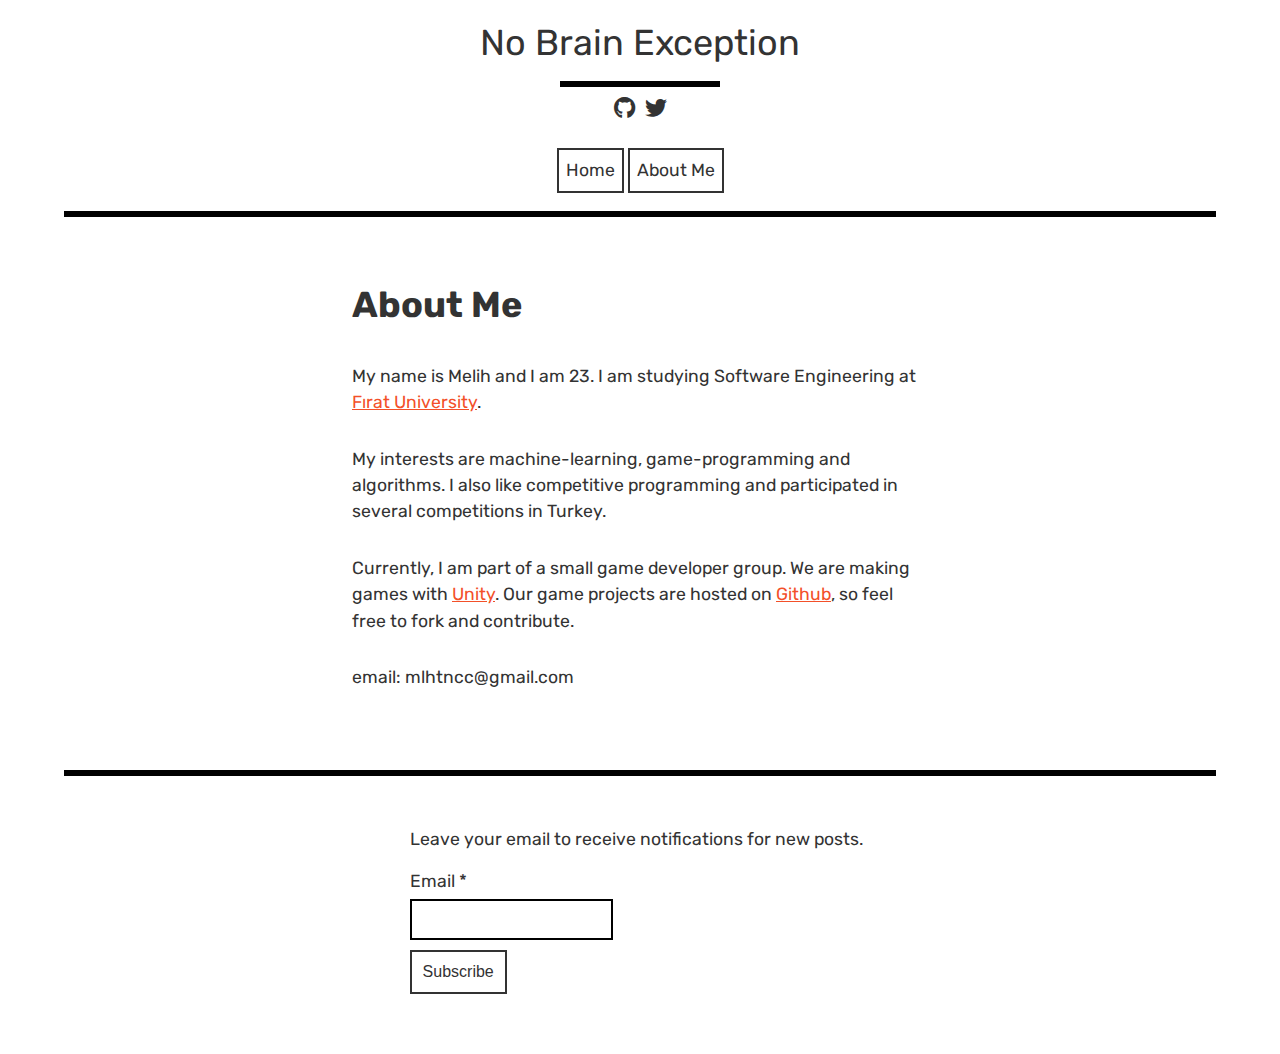
==== about-me.html @ 4560f15a "Uploaded files" ====
<!DOCTYPE html>
<html lang="en-US">
  <head>
    <!-- Global site tag (gtag.js) - Google Analytics -->
    <script async src="https://www.googletagmanager.com/gtag/js?id=UA-121904692-1"></script>
    <script>
      window.dataLayer = window.dataLayer || [];
      function gtag(){dataLayer.push(arguments);}
      gtag('js', new Date());
      gtag('config', 'UA-121904692-1');
    </script>
    
    <meta charset="utf-8">
    <meta name="viewport" content="width=device-width, initial-scale=1">
    <title>About Me | No Brain Exception</title>
    <link rel="stylesheet" href="https://fonts.googleapis.com/css?family=Rubik:400">
    <link rel="stylesheet" href="/libraries/font-awesome/css/all.min.css">
    <link rel="stylesheet" href="/css/style.css">
  </head>
  <body>
    <!-- main header start -->
    <header id="main-header">
      <div class="site-header">
        <h1 class="site-title">
          <a href="/" class="header-link">No Brain Exception</a>
        </h1>
        <div class="site-header-line"></div>
      </div>
    </header>
    <!-- main header end -->

    <!-- navigation and social links start -->
    <section id="navigation">
      <div class="social-links">
        <ul>
          <li>
            <a href="https://github.com/mlhtnc" class="header-link"><i class="fab fa-github"></i></a>
          </li>
          <li>
            <a href="https://twitter.com/mlhtncc" class="header-link"><i class="fab fa-twitter"></i></a>
          </li>
        </ul>
      </div>
      <nav class="site-navigation">
        <div class="list-wrapper">
          <ul>
            <li>
              <a href="/" class="btn">Home</a>
            </li>
            <li>
              <a href="/about-me.html" class="btn">About Me</a>
            </li>
          </ul>
        </div>
      </nav>
    </section>
    <!-- navigation and social links end -->

    <section>
      <div class="about-me">
        <header class="about-me-header">
          <h1>About Me</h1>
        </header>
        <p>
          My name is Melih and I am 23. I am studying Software Engineering
          at <a href="http://www.firat.edu.tr/en" class="link">Fırat University</a>.
        </p>
        <p>
          My interests are machine-learning, game-programming and algorithms.
          I also like competitive programming and participated in several
          competitions in Turkey.
        </p>
        <p>
          Currently, I am part of a small game developer group. We are making
          games with <a href="https://unity3d.com/" class="link">Unity</a>.
          Our game projects are hosted on
          <a href="https://github.com/hundredmsGames/" class="link">Github</a>,
          so feel free to fork and contribute.
        </p>
        <p>
          email: mlhtncc@gmail.com
        </p>
      </div>
    </section>

    <!-- subscribe start-->
    <section>
      <form id="subscribe-form">
        <div class="subscribe-caption">
          <p>Leave your email to receive notifications for new posts.</p>
        </div>
        <div class="subscribe-content">
          <label class="email-label">Email * </label>
          <input type="email" name="email" value="">
          <input class="btn subscribe-btn" type="button" name="subscribe-email"
            value="Subscribe">
        </div>
      </form>
    </section>
    <!-- subscribe end -->
  </body>
</html>
---- libraries/font-awesome/css/all.min.css ----
/*!
 * Font Awesome Free 5.1.1 by @fontawesome - https://fontawesome.com
 * License - https://fontawesome.com/license (Icons: CC BY 4.0, Fonts: SIL OFL 1.1, Code: MIT License)
 */
.fa,.fab,.fal,.far,.fas{-moz-osx-font-smoothing:grayscale;-webkit-font-smoothing:antialiased;display:inline-block;font-style:normal;font-variant:normal;text-rendering:auto;line-height:1}.fa-lg{font-size:1.33333em;line-height:.75em;vertical-align:-.0667em}.fa-xs{font-size:.75em}.fa-sm{font-size:.875em}.fa-1x{font-size:1em}.fa-2x{font-size:2em}.fa-3x{font-size:3em}.fa-4x{font-size:4em}.fa-5x{font-size:5em}.fa-6x{font-size:6em}.fa-7x{font-size:7em}.fa-8x{font-size:8em}.fa-9x{font-size:9em}.fa-10x{font-size:10em}.fa-fw{text-align:center;width:1.25em}.fa-ul{list-style-type:none;margin-left:2.5em;padding-left:0}.fa-ul>li{position:relative}.fa-li{left:-2em;position:absolute;text-align:center;width:2em;line-height:inherit}.fa-border{border:.08em solid #eee;border-radius:.1em;padding:.2em .25em .15em}.fa-pull-left{float:left}.fa-pull-right{float:right}.fa.fa-pull-left,.fab.fa-pull-left,.fal.fa-pull-left,.far.fa-pull-left,.fas.fa-pull-left{margin-right:.3em}.fa.fa-pull-right,.fab.fa-pull-right,.fal.fa-pull-right,.far.fa-pull-right,.fas.fa-pull-right{margin-left:.3em}.fa-spin{animation:a 2s infinite linear}.fa-pulse{animation:a 1s infinite steps(8)}@keyframes a{0%{transform:rotate(0deg)}to{transform:rotate(1turn)}}.fa-rotate-90{-ms-filter:"progid:DXImageTransform.Microsoft.BasicImage(rotation=1)";transform:rotate(90deg)}.fa-rotate-180{-ms-filter:"progid:DXImageTransform.Microsoft.BasicImage(rotation=2)";transform:rotate(180deg)}.fa-rotate-270{-ms-filter:"progid:DXImageTransform.Microsoft.BasicImage(rotation=3)";transform:rotate(270deg)}.fa-flip-horizontal{-ms-filter:"progid:DXImageTransform.Microsoft.BasicImage(rotation=0, mirror=1)";transform:scaleX(-1)}.fa-flip-vertical{transform:scaleY(-1)}.fa-flip-horizontal.fa-flip-vertical,.fa-flip-vertical{-ms-filter:"progid:DXImageTransform.Microsoft.BasicImage(rotation=2, mirror=1)"}.fa-flip-horizontal.fa-flip-vertical{transform:scale(-1)}:root .fa-flip-horizontal,:root .fa-flip-vertical,:root .fa-rotate-90,:root .fa-rotate-180,:root .fa-rotate-270{-webkit-filter:none;filter:none}.fa-stack{display:inline-block;height:2em;line-height:2em;position:relative;vertical-align:middle;width:2em}.fa-stack-1x,.fa-stack-2x{left:0;position:absolute;text-align:center;width:100%}.fa-stack-1x{line-height:inherit}.fa-stack-2x{font-size:2em}.fa-inverse{color:#fff}.fa-500px:before{content:"\f26e"}.fa-accessible-icon:before{content:"\f368"}.fa-accusoft:before{content:"\f369"}.fa-address-book:before{content:"\f2b9"}.fa-address-card:before{content:"\f2bb"}.fa-adjust:before{content:"\f042"}.fa-adn:before{content:"\f170"}.fa-adversal:before{content:"\f36a"}.fa-affiliatetheme:before{content:"\f36b"}.fa-algolia:before{content:"\f36c"}.fa-align-center:before{content:"\f037"}.fa-align-justify:before{content:"\f039"}.fa-align-left:before{content:"\f036"}.fa-align-right:before{content:"\f038"}.fa-allergies:before{content:"\f461"}.fa-amazon:before{content:"\f270"}.fa-amazon-pay:before{content:"\f42c"}.fa-ambulance:before{content:"\f0f9"}.fa-american-sign-language-interpreting:before{content:"\f2a3"}.fa-amilia:before{content:"\f36d"}.fa-anchor:before{content:"\f13d"}.fa-android:before{content:"\f17b"}.fa-angellist:before{content:"\f209"}.fa-angle-double-down:before{content:"\f103"}.fa-angle-double-left:before{content:"\f100"}.fa-angle-double-right:before{content:"\f101"}.fa-angle-double-up:before{content:"\f102"}.fa-angle-down:before{content:"\f107"}.fa-angle-left:before{content:"\f104"}.fa-angle-right:before{content:"\f105"}.fa-angle-up:before{content:"\f106"}.fa-angry:before{content:"\f556"}.fa-angrycreative:before{content:"\f36e"}.fa-angular:before{content:"\f420"}.fa-app-store:before{content:"\f36f"}.fa-app-store-ios:before{content:"\f370"}.fa-apper:before{content:"\f371"}.fa-apple:before{content:"\f179"}.fa-apple-pay:before{content:"\f415"}.fa-archive:before{content:"\f187"}.fa-archway:before{content:"\f557"}.fa-arrow-alt-circle-down:before{content:"\f358"}.fa-arrow-alt-circle-left:before{content:"\f359"}.fa-arrow-alt-circle-right:before{content:"\f35a"}.fa-arrow-alt-circle-up:before{content:"\f35b"}.fa-arrow-circle-down:before{content:"\f0ab"}.fa-arrow-circle-left:before{content:"\f0a8"}.fa-arrow-circle-right:before{content:"\f0a9"}.fa-arrow-circle-up:before{content:"\f0aa"}.fa-arrow-down:before{content:"\f063"}.fa-arrow-left:before{content:"\f060"}.fa-arrow-right:before{content:"\f061"}.fa-arrow-up:before{content:"\f062"}.fa-arrows-alt:before{content:"\f0b2"}.fa-arrows-alt-h:before{content:"\f337"}.fa-arrows-alt-v:before{content:"\f338"}.fa-assistive-listening-systems:before{content:"\f2a2"}.fa-asterisk:before{content:"\f069"}.fa-asymmetrik:before{content:"\f372"}.fa-at:before{content:"\f1fa"}.fa-atlas:before{content:"\f558"}.fa-audible:before{content:"\f373"}.fa-audio-description:before{content:"\f29e"}.fa-autoprefixer:before{content:"\f41c"}.fa-avianex:before{content:"\f374"}.fa-aviato:before{content:"\f421"}.fa-award:before{content:"\f559"}.fa-aws:before{content:"\f375"}.fa-backspace:before{content:"\f55a"}.fa-backward:before{content:"\f04a"}.fa-balance-scale:before{content:"\f24e"}.fa-ban:before{content:"\f05e"}.fa-band-aid:before{content:"\f462"}.fa-bandcamp:before{content:"\f2d5"}.fa-barcode:before{content:"\f02a"}.fa-bars:before{content:"\f0c9"}.fa-baseball-ball:before{content:"\f433"}.fa-basketball-ball:before{content:"\f434"}.fa-bath:before{content:"\f2cd"}.fa-battery-empty:before{content:"\f244"}.fa-battery-full:before{content:"\f240"}.fa-battery-half:before{content:"\f242"}.fa-battery-quarter:before{content:"\f243"}.fa-battery-three-quarters:before{content:"\f241"}.fa-bed:before{content:"\f236"}.fa-beer:before{content:"\f0fc"}.fa-behance:before{content:"\f1b4"}.fa-behance-square:before{content:"\f1b5"}.fa-bell:before{content:"\f0f3"}.fa-bell-slash:before{content:"\f1f6"}.fa-bezier-curve:before{content:"\f55b"}.fa-bicycle:before{content:"\f206"}.fa-bimobject:before{content:"\f378"}.fa-binoculars:before{content:"\f1e5"}.fa-birthday-cake:before{content:"\f1fd"}.fa-bitbucket:before{content:"\f171"}.fa-bitcoin:before{content:"\f379"}.fa-bity:before{content:"\f37a"}.fa-black-tie:before{content:"\f27e"}.fa-blackberry:before{content:"\f37b"}.fa-blender:before{content:"\f517"}.fa-blind:before{content:"\f29d"}.fa-blogger:before{content:"\f37c"}.fa-blogger-b:before{content:"\f37d"}.fa-bluetooth:before{content:"\f293"}.fa-bluetooth-b:before{content:"\f294"}.fa-bold:before{content:"\f032"}.fa-bolt:before{content:"\f0e7"}.fa-bomb:before{content:"\f1e2"}.fa-bong:before{content:"\f55c"}.fa-book:before{content:"\f02d"}.fa-book-open:before{content:"\f518"}.fa-bookmark:before{content:"\f02e"}.fa-bowling-ball:before{content:"\f436"}.fa-box:before{content:"\f466"}.fa-box-open:before{content:"\f49e"}.fa-boxes:before{content:"\f468"}.fa-braille:before{content:"\f2a1"}.fa-briefcase:before{content:"\f0b1"}.fa-briefcase-medical:before{content:"\f469"}.fa-broadcast-tower:before{content:"\f519"}.fa-broom:before{content:"\f51a"}.fa-brush:before{content:"\f55d"}.fa-btc:before{content:"\f15a"}.fa-bug:before{content:"\f188"}.fa-building:before{content:"\f1ad"}.fa-bullhorn:before{content:"\f0a1"}.fa-bullseye:before{content:"\f140"}.fa-burn:before{content:"\f46a"}.fa-buromobelexperte:before{content:"\f37f"}.fa-bus:before{content:"\f207"}.fa-bus-alt:before{content:"\f55e"}.fa-buysellads:before{content:"\f20d"}.fa-calculator:before{content:"\f1ec"}.fa-calendar:before{content:"\f133"}.fa-calendar-alt:before{content:"\f073"}.fa-calendar-check:before{content:"\f274"}.fa-calendar-minus:before{content:"\f272"}.fa-calendar-plus:before{content:"\f271"}.fa-calendar-times:before{content:"\f273"}.fa-camera:before{content:"\f030"}.fa-camera-retro:before{content:"\f083"}.fa-cannabis:before{content:"\f55f"}.fa-capsules:before{content:"\f46b"}.fa-car:before{content:"\f1b9"}.fa-caret-down:before{content:"\f0d7"}.fa-caret-left:before{content:"\f0d9"}.fa-caret-right:before{content:"\f0da"}.fa-caret-square-down:before{content:"\f150"}.fa-caret-square-left:before{content:"\f191"}.fa-caret-square-right:before{content:"\f152"}.fa-caret-square-up:before{content:"\f151"}.fa-caret-up:before{content:"\f0d8"}.fa-cart-arrow-down:before{content:"\f218"}.fa-cart-plus:before{content:"\f217"}.fa-cc-amazon-pay:before{content:"\f42d"}.fa-cc-amex:before{content:"\f1f3"}.fa-cc-apple-pay:before{content:"\f416"}.fa-cc-diners-club:before{content:"\f24c"}.fa-cc-discover:before{content:"\f1f2"}.fa-cc-jcb:before{content:"\f24b"}.fa-cc-mastercard:before{content:"\f1f1"}.fa-cc-paypal:before{content:"\f1f4"}.fa-cc-stripe:before{content:"\f1f5"}.fa-cc-visa:before{content:"\f1f0"}.fa-centercode:before{content:"\f380"}.fa-certificate:before{content:"\f0a3"}.fa-chalkboard:before{content:"\f51b"}.fa-chalkboard-teacher:before{content:"\f51c"}.fa-chart-area:before{content:"\f1fe"}.fa-chart-bar:before{content:"\f080"}.fa-chart-line:before{content:"\f201"}.fa-chart-pie:before{content:"\f200"}.fa-check:before{content:"\f00c"}.fa-check-circle:before{content:"\f058"}.fa-check-double:before{content:"\f560"}.fa-check-square:before{content:"\f14a"}.fa-chess:before{content:"\f439"}.fa-chess-bishop:before{content:"\f43a"}.fa-chess-board:before{content:"\f43c"}.fa-chess-king:before{content:"\f43f"}.fa-chess-knight:before{content:"\f441"}.fa-chess-pawn:before{content:"\f443"}.fa-chess-queen:before{content:"\f445"}.fa-chess-rook:before{content:"\f447"}.fa-chevron-circle-down:before{content:"\f13a"}.fa-chevron-circle-left:before{content:"\f137"}.fa-chevron-circle-right:before{content:"\f138"}.fa-chevron-circle-up:before{content:"\f139"}.fa-chevron-down:before{content:"\f078"}.fa-chevron-left:before{content:"\f053"}.fa-chevron-right:before{content:"\f054"}.fa-chevron-up:before{content:"\f077"}.fa-child:before{content:"\f1ae"}.fa-chrome:before{content:"\f268"}.fa-church:before{content:"\f51d"}.fa-circle:before{content:"\f111"}.fa-circle-notch:before{content:"\f1ce"}.fa-clipboard:before{content:"\f328"}.fa-clipboard-check:before{content:"\f46c"}.fa-clipboard-list:before{content:"\f46d"}.fa-clock:before{content:"\f017"}.fa-clone:before{content:"\f24d"}.fa-closed-captioning:before{content:"\f20a"}.fa-cloud:before{content:"\f0c2"}.fa-cloud-download-alt:before{content:"\f381"}.fa-cloud-upload-alt:before{content:"\f382"}.fa-cloudscale:before{content:"\f383"}.fa-cloudsmith:before{content:"\f384"}.fa-cloudversify:before{content:"\f385"}.fa-cocktail:before{content:"\f561"}.fa-code:before{content:"\f121"}.fa-code-branch:before{content:"\f126"}.fa-codepen:before{content:"\f1cb"}.fa-codiepie:before{content:"\f284"}.fa-coffee:before{content:"\f0f4"}.fa-cog:before{content:"\f013"}.fa-cogs:before{content:"\f085"}.fa-coins:before{content:"\f51e"}.fa-columns:before{content:"\f0db"}.fa-comment:before{content:"\f075"}.fa-comment-alt:before{content:"\f27a"}.fa-comment-dots:before{content:"\f4ad"}.fa-comment-slash:before{content:"\f4b3"}.fa-comments:before{content:"\f086"}.fa-compact-disc:before{content:"\f51f"}.fa-compass:before{content:"\f14e"}.fa-compress:before{content:"\f066"}.fa-concierge-bell:before{content:"\f562"}.fa-connectdevelop:before{content:"\f20e"}.fa-contao:before{content:"\f26d"}.fa-cookie:before{content:"\f563"}.fa-cookie-bite:before{content:"\f564"}.fa-copy:before{content:"\f0c5"}.fa-copyright:before{content:"\f1f9"}.fa-couch:before{content:"\f4b8"}.fa-cpanel:before{content:"\f388"}.fa-creative-commons:before{content:"\f25e"}.fa-creative-commons-by:before{content:"\f4e7"}.fa-creative-commons-nc:before{content:"\f4e8"}.fa-creative-commons-nc-eu:before{content:"\f4e9"}.fa-creative-commons-nc-jp:before{content:"\f4ea"}.fa-creative-commons-nd:before{content:"\f4eb"}.fa-creative-commons-pd:before{content:"\f4ec"}.fa-creative-commons-pd-alt:before{content:"\f4ed"}.fa-creative-commons-remix:before{content:"\f4ee"}.fa-creative-commons-sa:before{content:"\f4ef"}.fa-creative-commons-sampling:before{content:"\f4f0"}.fa-creative-commons-sampling-plus:before{content:"\f4f1"}.fa-creative-commons-share:before{content:"\f4f2"}.fa-credit-card:before{content:"\f09d"}.fa-crop:before{content:"\f125"}.fa-crop-alt:before{content:"\f565"}.fa-crosshairs:before{content:"\f05b"}.fa-crow:before{content:"\f520"}.fa-crown:before{content:"\f521"}.fa-css3:before{content:"\f13c"}.fa-css3-alt:before{content:"\f38b"}.fa-cube:before{content:"\f1b2"}.fa-cubes:before{content:"\f1b3"}.fa-cut:before{content:"\f0c4"}.fa-cuttlefish:before{content:"\f38c"}.fa-d-and-d:before{content:"\f38d"}.fa-dashcube:before{content:"\f210"}.fa-database:before{content:"\f1c0"}.fa-deaf:before{content:"\f2a4"}.fa-delicious:before{content:"\f1a5"}.fa-deploydog:before{content:"\f38e"}.fa-deskpro:before{content:"\f38f"}.fa-desktop:before{content:"\f108"}.fa-deviantart:before{content:"\f1bd"}.fa-diagnoses:before{content:"\f470"}.fa-dice:before{content:"\f522"}.fa-dice-five:before{content:"\f523"}.fa-dice-four:before{content:"\f524"}.fa-dice-one:before{content:"\f525"}.fa-dice-six:before{content:"\f526"}.fa-dice-three:before{content:"\f527"}.fa-dice-two:before{content:"\f528"}.fa-digg:before{content:"\f1a6"}.fa-digital-ocean:before{content:"\f391"}.fa-digital-tachograph:before{content:"\f566"}.fa-discord:before{content:"\f392"}.fa-discourse:before{content:"\f393"}.fa-divide:before{content:"\f529"}.fa-dizzy:before{content:"\f567"}.fa-dna:before{content:"\f471"}.fa-dochub:before{content:"\f394"}.fa-docker:before{content:"\f395"}.fa-dollar-sign:before{content:"\f155"}.fa-dolly:before{content:"\f472"}.fa-dolly-flatbed:before{content:"\f474"}.fa-donate:before{content:"\f4b9"}.fa-door-closed:before{content:"\f52a"}.fa-door-open:before{content:"\f52b"}.fa-dot-circle:before{content:"\f192"}.fa-dove:before{content:"\f4ba"}.fa-download:before{content:"\f019"}.fa-draft2digital:before{content:"\f396"}.fa-drafting-compass:before{content:"\f568"}.fa-dribbble:before{content:"\f17d"}.fa-dribbble-square:before{content:"\f397"}.fa-dropbox:before{content:"\f16b"}.fa-drum:before{content:"\f569"}.fa-drum-steelpan:before{content:"\f56a"}.fa-drupal:before{content:"\f1a9"}.fa-dumbbell:before{content:"\f44b"}.fa-dyalog:before{content:"\f399"}.fa-earlybirds:before{content:"\f39a"}.fa-ebay:before{content:"\f4f4"}.fa-edge:before{content:"\f282"}.fa-edit:before{content:"\f044"}.fa-eject:before{content:"\f052"}.fa-elementor:before{content:"\f430"}.fa-ellipsis-h:before{content:"\f141"}.fa-ellipsis-v:before{content:"\f142"}.fa-ember:before{content:"\f423"}.fa-empire:before{content:"\f1d1"}.fa-envelope:before{content:"\f0e0"}.fa-envelope-open:before{content:"\f2b6"}.fa-envelope-square:before{content:"\f199"}.fa-envira:before{content:"\f299"}.fa-equals:before{content:"\f52c"}.fa-eraser:before{content:"\f12d"}.fa-erlang:before{content:"\f39d"}.fa-ethereum:before{content:"\f42e"}.fa-etsy:before{content:"\f2d7"}.fa-euro-sign:before{content:"\f153"}.fa-exchange-alt:before{content:"\f362"}.fa-exclamation:before{content:"\f12a"}.fa-exclamation-circle:before{content:"\f06a"}.fa-exclamation-triangle:before{content:"\f071"}.fa-expand:before{content:"\f065"}.fa-expand-arrows-alt:before{content:"\f31e"}.fa-expeditedssl:before{content:"\f23e"}.fa-external-link-alt:before{content:"\f35d"}.fa-external-link-square-alt:before{content:"\f360"}.fa-eye:before{content:"\f06e"}.fa-eye-dropper:before{content:"\f1fb"}.fa-eye-slash:before{content:"\f070"}.fa-facebook:before{content:"\f09a"}.fa-facebook-f:before{content:"\f39e"}.fa-facebook-messenger:before{content:"\f39f"}.fa-facebook-square:before{content:"\f082"}.fa-fast-backward:before{content:"\f049"}.fa-fast-forward:before{content:"\f050"}.fa-fax:before{content:"\f1ac"}.fa-feather:before{content:"\f52d"}.fa-feather-alt:before{content:"\f56b"}.fa-female:before{content:"\f182"}.fa-fighter-jet:before{content:"\f0fb"}.fa-file:before{content:"\f15b"}.fa-file-alt:before{content:"\f15c"}.fa-file-archive:before{content:"\f1c6"}.fa-file-audio:before{content:"\f1c7"}.fa-file-code:before{content:"\f1c9"}.fa-file-contract:before{content:"\f56c"}.fa-file-download:before{content:"\f56d"}.fa-file-excel:before{content:"\f1c3"}.fa-file-export:before{content:"\f56e"}.fa-file-image:before{content:"\f1c5"}.fa-file-import:before{content:"\f56f"}.fa-file-invoice:before{content:"\f570"}.fa-file-invoice-dollar:before{content:"\f571"}.fa-file-medical:before{content:"\f477"}.fa-file-medical-alt:before{content:"\f478"}.fa-file-pdf:before{content:"\f1c1"}.fa-file-powerpoint:before{content:"\f1c4"}.fa-file-prescription:before{content:"\f572"}.fa-file-signature:before{content:"\f573"}.fa-file-upload:before{content:"\f574"}.fa-file-video:before{content:"\f1c8"}.fa-file-word:before{content:"\f1c2"}.fa-fill:before{content:"\f575"}.fa-fill-drip:before{content:"\f576"}.fa-film:before{content:"\f008"}.fa-filter:before{content:"\f0b0"}.fa-fingerprint:before{content:"\f577"}.fa-fire:before{content:"\f06d"}.fa-fire-extinguisher:before{content:"\f134"}.fa-firefox:before{content:"\f269"}.fa-first-aid:before{content:"\f479"}.fa-first-order:before{content:"\f2b0"}.fa-first-order-alt:before{content:"\f50a"}.fa-firstdraft:before{content:"\f3a1"}.fa-fish:before{content:"\f578"}.fa-flag:before{content:"\f024"}.fa-flag-checkered:before{content:"\f11e"}.fa-flask:before{content:"\f0c3"}.fa-flickr:before{content:"\f16e"}.fa-flipboard:before{content:"\f44d"}.fa-flushed:before{content:"\f579"}.fa-fly:before{content:"\f417"}.fa-folder:before{content:"\f07b"}.fa-folder-open:before{content:"\f07c"}.fa-font:before{content:"\f031"}.fa-font-awesome:before{content:"\f2b4"}.fa-font-awesome-alt:before{content:"\f35c"}.fa-font-awesome-flag:before{content:"\f425"}.fa-font-awesome-logo-full:before{content:"\f4e6"}.fa-fonticons:before{content:"\f280"}.fa-fonticons-fi:before{content:"\f3a2"}.fa-football-ball:before{content:"\f44e"}.fa-fort-awesome:before{content:"\f286"}.fa-fort-awesome-alt:before{content:"\f3a3"}.fa-forumbee:before{content:"\f211"}.fa-forward:before{content:"\f04e"}.fa-foursquare:before{content:"\f180"}.fa-free-code-camp:before{content:"\f2c5"}.fa-freebsd:before{content:"\f3a4"}.fa-frog:before{content:"\f52e"}.fa-frown:before{content:"\f119"}.fa-frown-open:before{content:"\f57a"}.fa-fulcrum:before{content:"\f50b"}.fa-futbol:before{content:"\f1e3"}.fa-galactic-republic:before{content:"\f50c"}.fa-galactic-senate:before{content:"\f50d"}.fa-gamepad:before{content:"\f11b"}.fa-gas-pump:before{content:"\f52f"}.fa-gavel:before{content:"\f0e3"}.fa-gem:before{content:"\f3a5"}.fa-genderless:before{content:"\f22d"}.fa-get-pocket:before{content:"\f265"}.fa-gg:before{content:"\f260"}.fa-gg-circle:before{content:"\f261"}.fa-gift:before{content:"\f06b"}.fa-git:before{content:"\f1d3"}.fa-git-square:before{content:"\f1d2"}.fa-github:before{content:"\f09b"}.fa-github-alt:before{content:"\f113"}.fa-github-square:before{content:"\f092"}.fa-gitkraken:before{content:"\f3a6"}.fa-gitlab:before{content:"\f296"}.fa-gitter:before{content:"\f426"}.fa-glass-martini:before{content:"\f000"}.fa-glass-martini-alt:before{content:"\f57b"}.fa-glasses:before{content:"\f530"}.fa-glide:before{content:"\f2a5"}.fa-glide-g:before{content:"\f2a6"}.fa-globe:before{content:"\f0ac"}.fa-globe-africa:before{content:"\f57c"}.fa-globe-americas:before{content:"\f57d"}.fa-globe-asia:before{content:"\f57e"}.fa-gofore:before{content:"\f3a7"}.fa-golf-ball:before{content:"\f450"}.fa-goodreads:before{content:"\f3a8"}.fa-goodreads-g:before{content:"\f3a9"}.fa-google:before{content:"\f1a0"}.fa-google-drive:before{content:"\f3aa"}.fa-google-play:before{content:"\f3ab"}.fa-google-plus:before{content:"\f2b3"}.fa-google-plus-g:before{content:"\f0d5"}.fa-google-plus-square:before{content:"\f0d4"}.fa-google-wallet:before{content:"\f1ee"}.fa-graduation-cap:before{content:"\f19d"}.fa-gratipay:before{content:"\f184"}.fa-grav:before{content:"\f2d6"}.fa-greater-than:before{content:"\f531"}.fa-greater-than-equal:before{content:"\f532"}.fa-grimace:before{content:"\f57f"}.fa-grin:before{content:"\f580"}.fa-grin-alt:before{content:"\f581"}.fa-grin-beam:before{content:"\f582"}.fa-grin-beam-sweat:before{content:"\f583"}.fa-grin-hearts:before{content:"\f584"}.fa-grin-squint:before{content:"\f585"}.fa-grin-squint-tears:before{content:"\f586"}.fa-grin-stars:before{content:"\f587"}.fa-grin-tears:before{content:"\f588"}.fa-grin-tongue:before{content:"\f589"}.fa-grin-tongue-squint:before{content:"\f58a"}.fa-grin-tongue-wink:before{content:"\f58b"}.fa-grin-wink:before{content:"\f58c"}.fa-grip-horizontal:before{content:"\f58d"}.fa-grip-vertical:before{content:"\f58e"}.fa-gripfire:before{content:"\f3ac"}.fa-grunt:before{content:"\f3ad"}.fa-gulp:before{content:"\f3ae"}.fa-h-square:before{content:"\f0fd"}.fa-hacker-news:before{content:"\f1d4"}.fa-hacker-news-square:before{content:"\f3af"}.fa-hand-holding:before{content:"\f4bd"}.fa-hand-holding-heart:before{content:"\f4be"}.fa-hand-holding-usd:before{content:"\f4c0"}.fa-hand-lizard:before{content:"\f258"}.fa-hand-paper:before{content:"\f256"}.fa-hand-peace:before{content:"\f25b"}.fa-hand-point-down:before{content:"\f0a7"}.fa-hand-point-left:before{content:"\f0a5"}.fa-hand-point-right:before{content:"\f0a4"}.fa-hand-point-up:before{content:"\f0a6"}.fa-hand-pointer:before{content:"\f25a"}.fa-hand-rock:before{content:"\f255"}.fa-hand-scissors:before{content:"\f257"}.fa-hand-spock:before{content:"\f259"}.fa-hands:before{content:"\f4c2"}.fa-hands-helping:before{content:"\f4c4"}.fa-handshake:before{content:"\f2b5"}.fa-hashtag:before{content:"\f292"}.fa-hdd:before{content:"\f0a0"}.fa-heading:before{content:"\f1dc"}.fa-headphones:before{content:"\f025"}.fa-headphones-alt:before{content:"\f58f"}.fa-headset:before{content:"\f590"}.fa-heart:before{content:"\f004"}.fa-heartbeat:before{content:"\f21e"}.fa-helicopter:before{content:"\f533"}.fa-highlighter:before{content:"\f591"}.fa-hips:before{content:"\f452"}.fa-hire-a-helper:before{content:"\f3b0"}.fa-history:before{content:"\f1da"}.fa-hockey-puck:before{content:"\f453"}.fa-home:before{content:"\f015"}.fa-hooli:before{content:"\f427"}.fa-hornbill:before{content:"\f592"}.fa-hospital:before{content:"\f0f8"}.fa-hospital-alt:before{content:"\f47d"}.fa-hospital-symbol:before{content:"\f47e"}.fa-hot-tub:before{content:"\f593"}.fa-hotel:before{content:"\f594"}.fa-hotjar:before{content:"\f3b1"}.fa-hourglass:before{content:"\f254"}.fa-hourglass-end:before{content:"\f253"}.fa-hourglass-half:before{content:"\f252"}.fa-hourglass-start:before{content:"\f251"}.fa-houzz:before{content:"\f27c"}.fa-html5:before{content:"\f13b"}.fa-hubspot:before{content:"\f3b2"}.fa-i-cursor:before{content:"\f246"}.fa-id-badge:before{content:"\f2c1"}.fa-id-card:before{content:"\f2c2"}.fa-id-card-alt:before{content:"\f47f"}.fa-image:before{content:"\f03e"}.fa-images:before{content:"\f302"}.fa-imdb:before{content:"\f2d8"}.fa-inbox:before{content:"\f01c"}.fa-indent:before{content:"\f03c"}.fa-industry:before{content:"\f275"}.fa-infinity:before{content:"\f534"}.fa-info:before{content:"\f129"}.fa-info-circle:before{content:"\f05a"}.fa-instagram:before{content:"\f16d"}.fa-internet-explorer:before{content:"\f26b"}.fa-ioxhost:before{content:"\f208"}.fa-italic:before{content:"\f033"}.fa-itunes:before{content:"\f3b4"}.fa-itunes-note:before{content:"\f3b5"}.fa-java:before{content:"\f4e4"}.fa-jedi-order:before{content:"\f50e"}.fa-jenkins:before{content:"\f3b6"}.fa-joget:before{content:"\f3b7"}.fa-joint:before{content:"\f595"}.fa-joomla:before{content:"\f1aa"}.fa-js:before{content:"\f3b8"}.fa-js-square:before{content:"\f3b9"}.fa-jsfiddle:before{content:"\f1cc"}.fa-key:before{content:"\f084"}.fa-keybase:before{content:"\f4f5"}.fa-keyboard:before{content:"\f11c"}.fa-keycdn:before{content:"\f3ba"}.fa-kickstarter:before{content:"\f3bb"}.fa-kickstarter-k:before{content:"\f3bc"}.fa-kiss:before{content:"\f596"}.fa-kiss-beam:before{content:"\f597"}.fa-kiss-wink-heart:before{content:"\f598"}.fa-kiwi-bird:before{content:"\f535"}.fa-korvue:before{content:"\f42f"}.fa-language:before{content:"\f1ab"}.fa-laptop:before{content:"\f109"}.fa-laravel:before{content:"\f3bd"}.fa-lastfm:before{content:"\f202"}.fa-lastfm-square:before{content:"\f203"}.fa-laugh:before{content:"\f599"}.fa-laugh-beam:before{content:"\f59a"}.fa-laugh-squint:before{content:"\f59b"}.fa-laugh-wink:before{content:"\f59c"}.fa-leaf:before{content:"\f06c"}.fa-leanpub:before{content:"\f212"}.fa-lemon:before{content:"\f094"}.fa-less:before{content:"\f41d"}.fa-less-than:before{content:"\f536"}.fa-less-than-equal:before{content:"\f537"}.fa-level-down-alt:before{content:"\f3be"}.fa-level-up-alt:before{content:"\f3bf"}.fa-life-ring:before{content:"\f1cd"}.fa-lightbulb:before{content:"\f0eb"}.fa-line:before{content:"\f3c0"}.fa-link:before{content:"\f0c1"}.fa-linkedin:before{content:"\f08c"}.fa-linkedin-in:before{content:"\f0e1"}.fa-linode:before{content:"\f2b8"}.fa-linux:before{content:"\f17c"}.fa-lira-sign:before{content:"\f195"}.fa-list:before{content:"\f03a"}.fa-list-alt:before{content:"\f022"}.fa-list-ol:before{content:"\f0cb"}.fa-list-ul:before{content:"\f0ca"}.fa-location-arrow:before{content:"\f124"}.fa-lock:before{content:"\f023"}.fa-lock-open:before{content:"\f3c1"}.fa-long-arrow-alt-down:before{content:"\f309"}.fa-long-arrow-alt-left:before{content:"\f30a"}.fa-long-arrow-alt-right:before{content:"\f30b"}.fa-long-arrow-alt-up:before{content:"\f30c"}.fa-low-vision:before{content:"\f2a8"}.fa-luggage-cart:before{content:"\f59d"}.fa-lyft:before{content:"\f3c3"}.fa-magento:before{content:"\f3c4"}.fa-magic:before{content:"\f0d0"}.fa-magnet:before{content:"\f076"}.fa-mailchimp:before{content:"\f59e"}.fa-male:before{content:"\f183"}.fa-mandalorian:before{content:"\f50f"}.fa-map:before{content:"\f279"}.fa-map-marked:before{content:"\f59f"}.fa-map-marked-alt:before{content:"\f5a0"}.fa-map-marker:before{content:"\f041"}.fa-map-marker-alt:before{content:"\f3c5"}.fa-map-pin:before{content:"\f276"}.fa-map-signs:before{content:"\f277"}.fa-marker:before{content:"\f5a1"}.fa-mars:before{content:"\f222"}.fa-mars-double:before{content:"\f227"}.fa-mars-stroke:before{content:"\f229"}.fa-mars-stroke-h:before{content:"\f22b"}.fa-mars-stroke-v:before{content:"\f22a"}.fa-mastodon:before{content:"\f4f6"}.fa-maxcdn:before{content:"\f136"}.fa-medal:before{content:"\f5a2"}.fa-medapps:before{content:"\f3c6"}.fa-medium:before{content:"\f23a"}.fa-medium-m:before{content:"\f3c7"}.fa-medkit:before{content:"\f0fa"}.fa-medrt:before{content:"\f3c8"}.fa-meetup:before{content:"\f2e0"}.fa-megaport:before{content:"\f5a3"}.fa-meh:before{content:"\f11a"}.fa-meh-blank:before{content:"\f5a4"}.fa-meh-rolling-eyes:before{content:"\f5a5"}.fa-memory:before{content:"\f538"}.fa-mercury:before{content:"\f223"}.fa-microchip:before{content:"\f2db"}.fa-microphone:before{content:"\f130"}.fa-microphone-alt:before{content:"\f3c9"}.fa-microphone-alt-slash:before{content:"\f539"}.fa-microphone-slash:before{content:"\f131"}.fa-microsoft:before{content:"\f3ca"}.fa-minus:before{content:"\f068"}.fa-minus-circle:before{content:"\f056"}.fa-minus-square:before{content:"\f146"}.fa-mix:before{content:"\f3cb"}.fa-mixcloud:before{content:"\f289"}.fa-mizuni:before{content:"\f3cc"}.fa-mobile:before{content:"\f10b"}.fa-mobile-alt:before{content:"\f3cd"}.fa-modx:before{content:"\f285"}.fa-monero:before{content:"\f3d0"}.fa-money-bill:before{content:"\f0d6"}.fa-money-bill-alt:before{content:"\f3d1"}.fa-money-bill-wave:before{content:"\f53a"}.fa-money-bill-wave-alt:before{content:"\f53b"}.fa-money-check:before{content:"\f53c"}.fa-money-check-alt:before{content:"\f53d"}.fa-monument:before{content:"\f5a6"}.fa-moon:before{content:"\f186"}.fa-mortar-pestle:before{content:"\f5a7"}.fa-motorcycle:before{content:"\f21c"}.fa-mouse-pointer:before{content:"\f245"}.fa-music:before{content:"\f001"}.fa-napster:before{content:"\f3d2"}.fa-neuter:before{content:"\f22c"}.fa-newspaper:before{content:"\f1ea"}.fa-nimblr:before{content:"\f5a8"}.fa-nintendo-switch:before{content:"\f418"}.fa-node:before{content:"\f419"}.fa-node-js:before{content:"\f3d3"}.fa-not-equal:before{content:"\f53e"}.fa-notes-medical:before{content:"\f481"}.fa-npm:before{content:"\f3d4"}.fa-ns8:before{content:"\f3d5"}.fa-nutritionix:before{content:"\f3d6"}.fa-object-group:before{content:"\f247"}.fa-object-ungroup:before{content:"\f248"}.fa-odnoklassniki:before{content:"\f263"}.fa-odnoklassniki-square:before{content:"\f264"}.fa-old-republic:before{content:"\f510"}.fa-opencart:before{content:"\f23d"}.fa-openid:before{content:"\f19b"}.fa-opera:before{content:"\f26a"}.fa-optin-monster:before{content:"\f23c"}.fa-osi:before{content:"\f41a"}.fa-outdent:before{content:"\f03b"}.fa-page4:before{content:"\f3d7"}.fa-pagelines:before{content:"\f18c"}.fa-paint-brush:before{content:"\f1fc"}.fa-paint-roller:before{content:"\f5aa"}.fa-palette:before{content:"\f53f"}.fa-palfed:before{content:"\f3d8"}.fa-pallet:before{content:"\f482"}.fa-paper-plane:before{content:"\f1d8"}.fa-paperclip:before{content:"\f0c6"}.fa-parachute-box:before{content:"\f4cd"}.fa-paragraph:before{content:"\f1dd"}.fa-parking:before{content:"\f540"}.fa-passport:before{content:"\f5ab"}.fa-paste:before{content:"\f0ea"}.fa-patreon:before{content:"\f3d9"}.fa-pause:before{content:"\f04c"}.fa-pause-circle:before{content:"\f28b"}.fa-paw:before{content:"\f1b0"}.fa-paypal:before{content:"\f1ed"}.fa-pen:before{content:"\f304"}.fa-pen-alt:before{content:"\f305"}.fa-pen-fancy:before{content:"\f5ac"}.fa-pen-nib:before{content:"\f5ad"}.fa-pen-square:before{content:"\f14b"}.fa-pencil-alt:before{content:"\f303"}.fa-pencil-ruler:before{content:"\f5ae"}.fa-people-carry:before{content:"\f4ce"}.fa-percent:before{content:"\f295"}.fa-percentage:before{content:"\f541"}.fa-periscope:before{content:"\f3da"}.fa-phabricator:before{content:"\f3db"}.fa-phoenix-framework:before{content:"\f3dc"}.fa-phoenix-squadron:before{content:"\f511"}.fa-phone:before{content:"\f095"}.fa-phone-slash:before{content:"\f3dd"}.fa-phone-square:before{content:"\f098"}.fa-phone-volume:before{content:"\f2a0"}.fa-php:before{content:"\f457"}.fa-pied-piper:before{content:"\f2ae"}.fa-pied-piper-alt:before{content:"\f1a8"}.fa-pied-piper-hat:before{content:"\f4e5"}.fa-pied-piper-pp:before{content:"\f1a7"}.fa-piggy-bank:before{content:"\f4d3"}.fa-pills:before{content:"\f484"}.fa-pinterest:before{content:"\f0d2"}.fa-pinterest-p:before{content:"\f231"}.fa-pinterest-square:before{content:"\f0d3"}.fa-plane:before{content:"\f072"}.fa-plane-arrival:before{content:"\f5af"}.fa-plane-departure:before{content:"\f5b0"}.fa-play:before{content:"\f04b"}.fa-play-circle:before{content:"\f144"}.fa-playstation:before{content:"\f3df"}.fa-plug:before{content:"\f1e6"}.fa-plus:before{content:"\f067"}.fa-plus-circle:before{content:"\f055"}.fa-plus-square:before{content:"\f0fe"}.fa-podcast:before{content:"\f2ce"}.fa-poo:before{content:"\f2fe"}.fa-portrait:before{content:"\f3e0"}.fa-pound-sign:before{content:"\f154"}.fa-power-off:before{content:"\f011"}.fa-prescription:before{content:"\f5b1"}.fa-prescription-bottle:before{content:"\f485"}.fa-prescription-bottle-alt:before{content:"\f486"}.fa-print:before{content:"\f02f"}.fa-procedures:before{content:"\f487"}.fa-product-hunt:before{content:"\f288"}.fa-project-diagram:before{content:"\f542"}.fa-pushed:before{content:"\f3e1"}.fa-puzzle-piece:before{content:"\f12e"}.fa-python:before{content:"\f3e2"}.fa-qq:before{content:"\f1d6"}.fa-qrcode:before{content:"\f029"}.fa-question:before{content:"\f128"}.fa-question-circle:before{content:"\f059"}.fa-quidditch:before{content:"\f458"}.fa-quinscape:before{content:"\f459"}.fa-quora:before{content:"\f2c4"}.fa-quote-left:before{content:"\f10d"}.fa-quote-right:before{content:"\f10e"}.fa-r-project:before{content:"\f4f7"}.fa-random:before{content:"\f074"}.fa-ravelry:before{content:"\f2d9"}.fa-react:before{content:"\f41b"}.fa-readme:before{content:"\f4d5"}.fa-rebel:before{content:"\f1d0"}.fa-receipt:before{content:"\f543"}.fa-recycle:before{content:"\f1b8"}.fa-red-river:before{content:"\f3e3"}.fa-reddit:before{content:"\f1a1"}.fa-reddit-alien:before{content:"\f281"}.fa-reddit-square:before{content:"\f1a2"}.fa-redo:before{content:"\f01e"}.fa-redo-alt:before{content:"\f2f9"}.fa-registered:before{content:"\f25d"}.fa-rendact:before{content:"\f3e4"}.fa-renren:before{content:"\f18b"}.fa-reply:before{content:"\f3e5"}.fa-reply-all:before{content:"\f122"}.fa-replyd:before{content:"\f3e6"}.fa-researchgate:before{content:"\f4f8"}.fa-resolving:before{content:"\f3e7"}.fa-retweet:before{content:"\f079"}.fa-rev:before{content:"\f5b2"}.fa-ribbon:before{content:"\f4d6"}.fa-road:before{content:"\f018"}.fa-robot:before{content:"\f544"}.fa-rocket:before{content:"\f135"}.fa-rocketchat:before{content:"\f3e8"}.fa-rockrms:before{content:"\f3e9"}.fa-rss:before{content:"\f09e"}.fa-rss-square:before{content:"\f143"}.fa-ruble-sign:before{content:"\f158"}.fa-ruler:before{content:"\f545"}.fa-ruler-combined:before{content:"\f546"}.fa-ruler-horizontal:before{content:"\f547"}.fa-ruler-vertical:before{content:"\f548"}.fa-rupee-sign:before{content:"\f156"}.fa-sad-cry:before{content:"\f5b3"}.fa-sad-tear:before{content:"\f5b4"}.fa-safari:before{content:"\f267"}.fa-sass:before{content:"\f41e"}.fa-save:before{content:"\f0c7"}.fa-schlix:before{content:"\f3ea"}.fa-school:before{content:"\f549"}.fa-screwdriver:before{content:"\f54a"}.fa-scribd:before{content:"\f28a"}.fa-search:before{content:"\f002"}.fa-search-minus:before{content:"\f010"}.fa-search-plus:before{content:"\f00e"}.fa-searchengin:before{content:"\f3eb"}.fa-seedling:before{content:"\f4d8"}.fa-sellcast:before{content:"\f2da"}.fa-sellsy:before{content:"\f213"}.fa-server:before{content:"\f233"}.fa-servicestack:before{content:"\f3ec"}.fa-share:before{content:"\f064"}.fa-share-alt:before{content:"\f1e0"}.fa-share-alt-square:before{content:"\f1e1"}.fa-share-square:before{content:"\f14d"}.fa-shekel-sign:before{content:"\f20b"}.fa-shield-alt:before{content:"\f3ed"}.fa-ship:before{content:"\f21a"}.fa-shipping-fast:before{content:"\f48b"}.fa-shirtsinbulk:before{content:"\f214"}.fa-shoe-prints:before{content:"\f54b"}.fa-shopping-bag:before{content:"\f290"}.fa-shopping-basket:before{content:"\f291"}.fa-shopping-cart:before{content:"\f07a"}.fa-shopware:before{content:"\f5b5"}.fa-shower:before{content:"\f2cc"}.fa-shuttle-van:before{content:"\f5b6"}.fa-sign:before{content:"\f4d9"}.fa-sign-in-alt:before{content:"\f2f6"}.fa-sign-language:before{content:"\f2a7"}.fa-sign-out-alt:before{content:"\f2f5"}.fa-signal:before{content:"\f012"}.fa-signature:before{content:"\f5b7"}.fa-simplybuilt:before{content:"\f215"}.fa-sistrix:before{content:"\f3ee"}.fa-sitemap:before{content:"\f0e8"}.fa-sith:before{content:"\f512"}.fa-skull:before{content:"\f54c"}.fa-skyatlas:before{content:"\f216"}.fa-skype:before{content:"\f17e"}.fa-slack:before{content:"\f198"}.fa-slack-hash:before{content:"\f3ef"}.fa-sliders-h:before{content:"\f1de"}.fa-slideshare:before{content:"\f1e7"}.fa-smile:before{content:"\f118"}.fa-smile-beam:before{content:"\f5b8"}.fa-smile-wink:before{content:"\f4da"}.fa-smoking:before{content:"\f48d"}.fa-smoking-ban:before{content:"\f54d"}.fa-snapchat:before{content:"\f2ab"}.fa-snapchat-ghost:before{content:"\f2ac"}.fa-snapchat-square:before{content:"\f2ad"}.fa-snowflake:before{content:"\f2dc"}.fa-solar-panel:before{content:"\f5ba"}.fa-sort:before{content:"\f0dc"}.fa-sort-alpha-down:before{content:"\f15d"}.fa-sort-alpha-up:before{content:"\f15e"}.fa-sort-amount-down:before{content:"\f160"}.fa-sort-amount-up:before{content:"\f161"}.fa-sort-down:before{content:"\f0dd"}.fa-sort-numeric-down:before{content:"\f162"}.fa-sort-numeric-up:before{content:"\f163"}.fa-sort-up:before{content:"\f0de"}.fa-soundcloud:before{content:"\f1be"}.fa-spa:before{content:"\f5bb"}.fa-space-shuttle:before{content:"\f197"}.fa-speakap:before{content:"\f3f3"}.fa-spinner:before{content:"\f110"}.fa-splotch:before{content:"\f5bc"}.fa-spotify:before{content:"\f1bc"}.fa-spray-can:before{content:"\f5bd"}.fa-square:before{content:"\f0c8"}.fa-square-full:before{content:"\f45c"}.fa-squarespace:before{content:"\f5be"}.fa-stack-exchange:before{content:"\f18d"}.fa-stack-overflow:before{content:"\f16c"}.fa-stamp:before{content:"\f5bf"}.fa-star:before{content:"\f005"}.fa-star-half:before{content:"\f089"}.fa-star-half-alt:before{content:"\f5c0"}.fa-staylinked:before{content:"\f3f5"}.fa-steam:before{content:"\f1b6"}.fa-steam-square:before{content:"\f1b7"}.fa-steam-symbol:before{content:"\f3f6"}.fa-step-backward:before{content:"\f048"}.fa-step-forward:before{content:"\f051"}.fa-stethoscope:before{content:"\f0f1"}.fa-sticker-mule:before{content:"\f3f7"}.fa-sticky-note:before{content:"\f249"}.fa-stop:before{content:"\f04d"}.fa-stop-circle:before{content:"\f28d"}.fa-stopwatch:before{content:"\f2f2"}.fa-store:before{content:"\f54e"}.fa-store-alt:before{content:"\f54f"}.fa-strava:before{content:"\f428"}.fa-stream:before{content:"\f550"}.fa-street-view:before{content:"\f21d"}.fa-strikethrough:before{content:"\f0cc"}.fa-stripe:before{content:"\f429"}.fa-stripe-s:before{content:"\f42a"}.fa-stroopwafel:before{content:"\f551"}.fa-studiovinari:before{content:"\f3f8"}.fa-stumbleupon:before{content:"\f1a4"}.fa-stumbleupon-circle:before{content:"\f1a3"}.fa-subscript:before{content:"\f12c"}.fa-subway:before{content:"\f239"}.fa-suitcase:before{content:"\f0f2"}.fa-suitcase-rolling:before{content:"\f5c1"}.fa-sun:before{content:"\f185"}.fa-superpowers:before{content:"\f2dd"}.fa-superscript:before{content:"\f12b"}.fa-supple:before{content:"\f3f9"}.fa-surprise:before{content:"\f5c2"}.fa-swatchbook:before{content:"\f5c3"}.fa-swimmer:before{content:"\f5c4"}.fa-swimming-pool:before{content:"\f5c5"}.fa-sync:before{content:"\f021"}.fa-sync-alt:before{content:"\f2f1"}.fa-syringe:before{content:"\f48e"}.fa-table:before{content:"\f0ce"}.fa-table-tennis:before{content:"\f45d"}.fa-tablet:before{content:"\f10a"}.fa-tablet-alt:before{content:"\f3fa"}.fa-tablets:before{content:"\f490"}.fa-tachometer-alt:before{content:"\f3fd"}.fa-tag:before{content:"\f02b"}.fa-tags:before{content:"\f02c"}.fa-tape:before{content:"\f4db"}.fa-tasks:before{content:"\f0ae"}.fa-taxi:before{content:"\f1ba"}.fa-teamspeak:before{content:"\f4f9"}.fa-telegram:before{content:"\f2c6"}.fa-telegram-plane:before{content:"\f3fe"}.fa-tencent-weibo:before{content:"\f1d5"}.fa-terminal:before{content:"\f120"}.fa-text-height:before{content:"\f034"}.fa-text-width:before{content:"\f035"}.fa-th:before{content:"\f00a"}.fa-th-large:before{content:"\f009"}.fa-th-list:before{content:"\f00b"}.fa-themeco:before{content:"\f5c6"}.fa-themeisle:before{content:"\f2b2"}.fa-thermometer:before{content:"\f491"}.fa-thermometer-empty:before{content:"\f2cb"}.fa-thermometer-full:before{content:"\f2c7"}.fa-thermometer-half:before{content:"\f2c9"}.fa-thermometer-quarter:before{content:"\f2ca"}.fa-thermometer-three-quarters:before{content:"\f2c8"}.fa-thumbs-down:before{content:"\f165"}.fa-thumbs-up:before{content:"\f164"}.fa-thumbtack:before{content:"\f08d"}.fa-ticket-alt:before{content:"\f3ff"}.fa-times:before{content:"\f00d"}.fa-times-circle:before{content:"\f057"}.fa-tint:before{content:"\f043"}.fa-tint-slash:before{content:"\f5c7"}.fa-tired:before{content:"\f5c8"}.fa-toggle-off:before{content:"\f204"}.fa-toggle-on:before{content:"\f205"}.fa-toolbox:before{content:"\f552"}.fa-tooth:before{content:"\f5c9"}.fa-trade-federation:before{content:"\f513"}.fa-trademark:before{content:"\f25c"}.fa-train:before{content:"\f238"}.fa-transgender:before{content:"\f224"}.fa-transgender-alt:before{content:"\f225"}.fa-trash:before{content:"\f1f8"}.fa-trash-alt:before{content:"\f2ed"}.fa-tree:before{content:"\f1bb"}.fa-trello:before{content:"\f181"}.fa-tripadvisor:before{content:"\f262"}.fa-trophy:before{content:"\f091"}.fa-truck:before{content:"\f0d1"}.fa-truck-loading:before{content:"\f4de"}.fa-truck-moving:before{content:"\f4df"}.fa-tshirt:before{content:"\f553"}.fa-tty:before{content:"\f1e4"}.fa-tumblr:before{content:"\f173"}.fa-tumblr-square:before{content:"\f174"}.fa-tv:before{content:"\f26c"}.fa-twitch:before{content:"\f1e8"}.fa-twitter:before{content:"\f099"}.fa-twitter-square:before{content:"\f081"}.fa-typo3:before{content:"\f42b"}.fa-uber:before{content:"\f402"}.fa-uikit:before{content:"\f403"}.fa-umbrella:before{content:"\f0e9"}.fa-umbrella-beach:before{content:"\f5ca"}.fa-underline:before{content:"\f0cd"}.fa-undo:before{content:"\f0e2"}.fa-undo-alt:before{content:"\f2ea"}.fa-uniregistry:before{content:"\f404"}.fa-universal-access:before{content:"\f29a"}.fa-university:before{content:"\f19c"}.fa-unlink:before{content:"\f127"}.fa-unlock:before{content:"\f09c"}.fa-unlock-alt:before{content:"\f13e"}.fa-untappd:before{content:"\f405"}.fa-upload:before{content:"\f093"}.fa-usb:before{content:"\f287"}.fa-user:before{content:"\f007"}.fa-user-alt:before{content:"\f406"}.fa-user-alt-slash:before{content:"\f4fa"}.fa-user-astronaut:before{content:"\f4fb"}.fa-user-check:before{content:"\f4fc"}.fa-user-circle:before{content:"\f2bd"}.fa-user-clock:before{content:"\f4fd"}.fa-user-cog:before{content:"\f4fe"}.fa-user-edit:before{content:"\f4ff"}.fa-user-friends:before{content:"\f500"}.fa-user-graduate:before{content:"\f501"}.fa-user-lock:before{content:"\f502"}.fa-user-md:before{content:"\f0f0"}.fa-user-minus:before{content:"\f503"}.fa-user-ninja:before{content:"\f504"}.fa-user-plus:before{content:"\f234"}.fa-user-secret:before{content:"\f21b"}.fa-user-shield:before{content:"\f505"}.fa-user-slash:before{content:"\f506"}.fa-user-tag:before{content:"\f507"}.fa-user-tie:before{content:"\f508"}.fa-user-times:before{content:"\f235"}.fa-users:before{content:"\f0c0"}.fa-users-cog:before{content:"\f509"}.fa-ussunnah:before{content:"\f407"}.fa-utensil-spoon:before{content:"\f2e5"}.fa-utensils:before{content:"\f2e7"}.fa-vaadin:before{content:"\f408"}.fa-vector-square:before{content:"\f5cb"}.fa-venus:before{content:"\f221"}.fa-venus-double:before{content:"\f226"}.fa-venus-mars:before{content:"\f228"}.fa-viacoin:before{content:"\f237"}.fa-viadeo:before{content:"\f2a9"}.fa-viadeo-square:before{content:"\f2aa"}.fa-vial:before{content:"\f492"}.fa-vials:before{content:"\f493"}.fa-viber:before{content:"\f409"}.fa-video:before{content:"\f03d"}.fa-video-slash:before{content:"\f4e2"}.fa-vimeo:before{content:"\f40a"}.fa-vimeo-square:before{content:"\f194"}.fa-vimeo-v:before{content:"\f27d"}.fa-vine:before{content:"\f1ca"}.fa-vk:before{content:"\f189"}.fa-vnv:before{content:"\f40b"}.fa-volleyball-ball:before{content:"\f45f"}.fa-volume-down:before{content:"\f027"}.fa-volume-off:before{content:"\f026"}.fa-volume-up:before{content:"\f028"}.fa-vuejs:before{content:"\f41f"}.fa-walking:before{content:"\f554"}.fa-wallet:before{content:"\f555"}.fa-warehouse:before{content:"\f494"}.fa-weebly:before{content:"\f5cc"}.fa-weibo:before{content:"\f18a"}.fa-weight:before{content:"\f496"}.fa-weight-hanging:before{content:"\f5cd"}.fa-weixin:before{content:"\f1d7"}.fa-whatsapp:before{content:"\f232"}.fa-whatsapp-square:before{content:"\f40c"}.fa-wheelchair:before{content:"\f193"}.fa-whmcs:before{content:"\f40d"}.fa-wifi:before{content:"\f1eb"}.fa-wikipedia-w:before{content:"\f266"}.fa-window-close:before{content:"\f410"}.fa-window-maximize:before{content:"\f2d0"}.fa-window-minimize:before{content:"\f2d1"}.fa-window-restore:before{content:"\f2d2"}.fa-windows:before{content:"\f17a"}.fa-wine-glass:before{content:"\f4e3"}.fa-wine-glass-alt:before{content:"\f5ce"}.fa-wix:before{content:"\f5cf"}.fa-wolf-pack-battalion:before{content:"\f514"}.fa-won-sign:before{content:"\f159"}.fa-wordpress:before{content:"\f19a"}.fa-wordpress-simple:before{content:"\f411"}.fa-wpbeginner:before{content:"\f297"}.fa-wpexplorer:before{content:"\f2de"}.fa-wpforms:before{content:"\f298"}.fa-wrench:before{content:"\f0ad"}.fa-x-ray:before{content:"\f497"}.fa-xbox:before{content:"\f412"}.fa-xing:before{content:"\f168"}.fa-xing-square:before{content:"\f169"}.fa-y-combinator:before{content:"\f23b"}.fa-yahoo:before{content:"\f19e"}.fa-yandex:before{content:"\f413"}.fa-yandex-international:before{content:"\f414"}.fa-yelp:before{content:"\f1e9"}.fa-yen-sign:before{content:"\f157"}.fa-yoast:before{content:"\f2b1"}.fa-youtube:before{content:"\f167"}.fa-youtube-square:before{content:"\f431"}.sr-only{border:0;clip:rect(0,0,0,0);height:1px;margin:-1px;overflow:hidden;padding:0;position:absolute;width:1px}.sr-only-focusable:active,.sr-only-focusable:focus{clip:auto;height:auto;margin:0;overflow:visible;position:static;width:auto}@font-face{font-family:"Font Awesome 5 Brands";font-style:normal;font-weight:normal;src:url(../webfonts/fa-brands-400.eot);src:url(../webfonts/fa-brands-400.eot?#iefix) format("embedded-opentype"),url(../webfonts/fa-brands-400.woff2) format("woff2"),url(../webfonts/fa-brands-400.woff) format("woff"),url(../webfonts/fa-brands-400.ttf) format("truetype"),url(../webfonts/fa-brands-400.svg#fontawesome) format("svg")}.fab{font-family:"Font Awesome 5 Brands"}@font-face{font-family:"Font Awesome 5 Free";font-style:normal;font-weight:400;src:url(../webfonts/fa-regular-400.eot);src:url(../webfonts/fa-regular-400.eot?#iefix) format("embedded-opentype"),url(../webfonts/fa-regular-400.woff2) format("woff2"),url(../webfonts/fa-regular-400.woff) format("woff"),url(../webfonts/fa-regular-400.ttf) format("truetype"),url(../webfonts/fa-regular-400.svg#fontawesome) format("svg")}.far{font-weight:400}@font-face{font-family:"Font Awesome 5 Free";font-style:normal;font-weight:900;src:url(../webfonts/fa-solid-900.eot);src:url(../webfonts/fa-solid-900.eot?#iefix) format("embedded-opentype"),url(../webfonts/fa-solid-900.woff2) format("woff2"),url(../webfonts/fa-solid-900.woff) format("woff"),url(../webfonts/fa-solid-900.ttf) format("truetype"),url(../webfonts/fa-solid-900.svg#fontawesome) format("svg")}.fa,.far,.fas{font-family:"Font Awesome 5 Free"}.fa,.fas{font-weight:900}
---- css/style.css ----
/***** Master Styles *****/
body {
  margin: 5px 5%;
  font-family: 'Rubik', helvetica, sans-serif;
  background-color: #fff;
  color: #333;
  font-size: 1.1em;
  line-height: 1.5;
}

h1, h2, h3 {
  margin: 0 auto;
  line-height: 1em;
}

p {
  margin: 0;
}

#main-header {
  text-align: center;
}

.site-header {
  display: inline-block;
}

h1.site-title {
  font-weight: 400;
  font-size: 36px;
  line-height: 1em;
  padding: 20px 0;
}

.site-header-line {
  width: 50%;
  margin: 0 auto;
  border-bottom: 6px solid black;
  margin-bottom: 0px;
}

a.header-link {
  text-decoration: none;
  color: #333;
  transition: ease .3s;
}

a.header-link:visited {
  color: #333;
}

a.header-link:active:hover {
  color: #f35029;
}

a.header-link:hover {
  color: #f35029;
}

#navigation {
  text-align: center;
}

.social-links {
  display: inline-block;
  text-align: center;
  margin-top: 10px;
  margin-bottom: 25px;
  padding: 0;
}

.fa-github,
.fa-twitter {
  font-size: 22px;
  padding: 0 3px;
}

.site-navigation {
  text-align: center;
  border-bottom: 6px solid black;
  margin-bottom: 20px;
}

.list-wrapper {
  margin-bottom: 18px;
}

div.social-links ul,
nav.site-navigation ul {
  margin: 0;
  padding: 0;
}

div.social-links li,
nav.site-navigation li {
  display: inline-block;
  list-style: none;
}

input[type=button]::-moz-focus-inner {
  border: 0;
}

input[type=button]:focus {
  background-color: #f35029;
  color: #fff;
}

.btn {
  display: inline-block;
  text-decoration: none;
  border: 2px solid #333;
  background-color: #fff;
  color: #333;
  padding: 7px;
  transition: ease .3s;
}

.btn:visited {
  background-color: #fff;
  color: #333;
}

.btn:active:hover {
  background-color: #f35029;
  color: #fff;
}

.btn:hover {
  background-color: #f35029;
  color: #fff;
}

#card-container {
  width: 100%;
  position: relative;
  border-bottom: 6px solid black;
}

.card {
  display: inline-block;
  position: absolute;
  padding: 10px;
  border-bottom: 2px solid black;
  color: #555;
  font-size: 18px;
  word-wrap: break-word;
  transition: color ease .2s;
  transition: background-color ease .2s;
}

.post-card-image img {
  width: 100%;
  height: auto;
}

.post-card-header {
  margin-top: 15px;
  margin-bottom: 20px;
}

a.post-header-link {
  text-decoration: none;
  color: #000;
  font-size: 24px;
}

a.post-header-link:visited {
  color: #000;
}

a.post-header-link:active:hover {
  text-decoration: underline;
}

a.post-header-link:hover {
  text-decoration: underline;
}

.post-card-content {
  margin-bottom: 30px;
}

.post-card-meta {
  margin-bottom: 5px;
  font-size: 14px;
}

a.tag-link {
  text-decoration: none;
  color: #f35029;
}

a.tag-link:visited {
  color: #f35029;
}

a.tag-link:active:hover {
  text-decoration: underline;
}

a.tag-link:hover {
  text-decoration: underline;
}

form#subscribe-form {
  margin: 30px auto;
  margin-bottom: 40px;
}

.subscribe-caption {
  margin-bottom: 15px;
}

div.subscribe-content {
}

label.email-label {
  display: block;
  margin-bottom: 5px;
}

input[type="email"] {
  display: block;
  border: 2px solid black;
  padding: 11px;
  margin-bottom: 10px;
  max-width: 200px;
}

.subscribe-btn {
  padding: 11px;
  font-size: 16px;
}


/***** Post Page Styles *****/
section#post-section {
  border-bottom: 6px solid black;
}

article.post-container {
  word-wrap: break-word;
  padding-bottom: 30px;
}

header.post-header {
  margin-top: 30px;
  margin-bottom: 30px;
}

h1.post-title {
  font-size: 28px;
  margin-bottom: 12px;
}

h2.title-h2 {
  font-size: 24px;
  margin-bottom: 20px;
}

h3.title-h3 {
  font-size: 18px;
  margin-bottom: 20px;
}

div.post-header-meta {
  color: #f35029;
}

div.post-content {
  font-size: 17px;
}

div.post-content p {
  margin-bottom: 30px;
}

code {
  margin-bottom: 30px;
}

pre.code-style {
  font-size: 12px;

}

div.image-wrapper {
  text-align: center;
}

div.image-wrapper img {
  width: 100%;
  height: auto;
  margin: 0 auto;
  margin-top: 10px;
  margin-bottom: 30px;
}

a.link {
  color: #f35029;
}

a.link:visited {
  color: #f35029;
}

a.link:active:hover {
  color: black;
}

a.link:hover {
  color: black;
}

table.basic-table,
table.basic-table th, td {
    border: 1px solid black;
    border-collapse: collapse;
    width: 50%;
    margin: 0 auto;
    margin-bottom: 30px;
}
table.basic-table th, td {
  min-width: 40px;
  width: 100px;
  text-align: center;
}


/***** About Me Page Styles *****/
div.about-me {
  padding-bottom: 30px;
  margin-top: 30px;
  border-bottom: 6px solid black;
}

header.about-me-header {
  margin-bottom: 30px;
}

header.about-me-header h1 {
  font-size: 28px;
}

div.about-me p {
  margin-bottom: 30px;
}


/*****   Media Rules   *****/
@media(min-width: 640px) {
  #card-container {
    box-sizing: border-box;
  }

  .card {
    width: 50%;
    margin: 0 -2px;
    padding: 30px;
    vertical-align: top;
    box-sizing: inherit;
    border: none;
  }

  .card:hover {
    background-color: #f35029;
    color: #fff;
  }

  .card:hover a.post-header-link {
    color: #fff;
  }

  .card:hover a.post-header-link:visited {
    color: #fff;
  }

  .card:hover a.post-header-link:active:hover {
    text-decoration: underline;
  }

  .card:hover a.post-header-link:hover {
    text-decoration: underline;
  }

  .card:hover a.tag-link {
    color: #fff;
  }

  .card:hover a.tag-link:visited {
    color: #fff;
  }

  .card:hover a.tag-link:active:hover {
    text-decoration: underline;
  }

  .card:hover a.tag-link:hover {
    text-decoration: underline;
  }

  pre.code-style {
    font-size: 16px;
  }
}

@media(min-width: 960px) {
  .card {
    width: 33.3333333333%;
  }

  article.post-container {
    margin-left: 33.3333333333%;
  }

  header.post-header {
    margin-top: 50px;
  }

  h1.post-title {
    font-size: 36px;
    margin-bottom: 12px;
  }

  div.about-me {
    padding-bottom: 50px;
    margin-top: 70px;
  }

  header.about-me-header {
    margin: 0 auto;
    margin-bottom: 40px;
    width: 50%;
  }

  header.about-me-header h1 {
    font-size: 36px;
  }

  div.about-me p {
    margin: 0 auto;
    width: 50%;
    margin-bottom: 30px;
  }

  form#subscribe-form {
    width: 40%;
    margin: 50px auto;
    margin-bottom: 60px;
  }
}
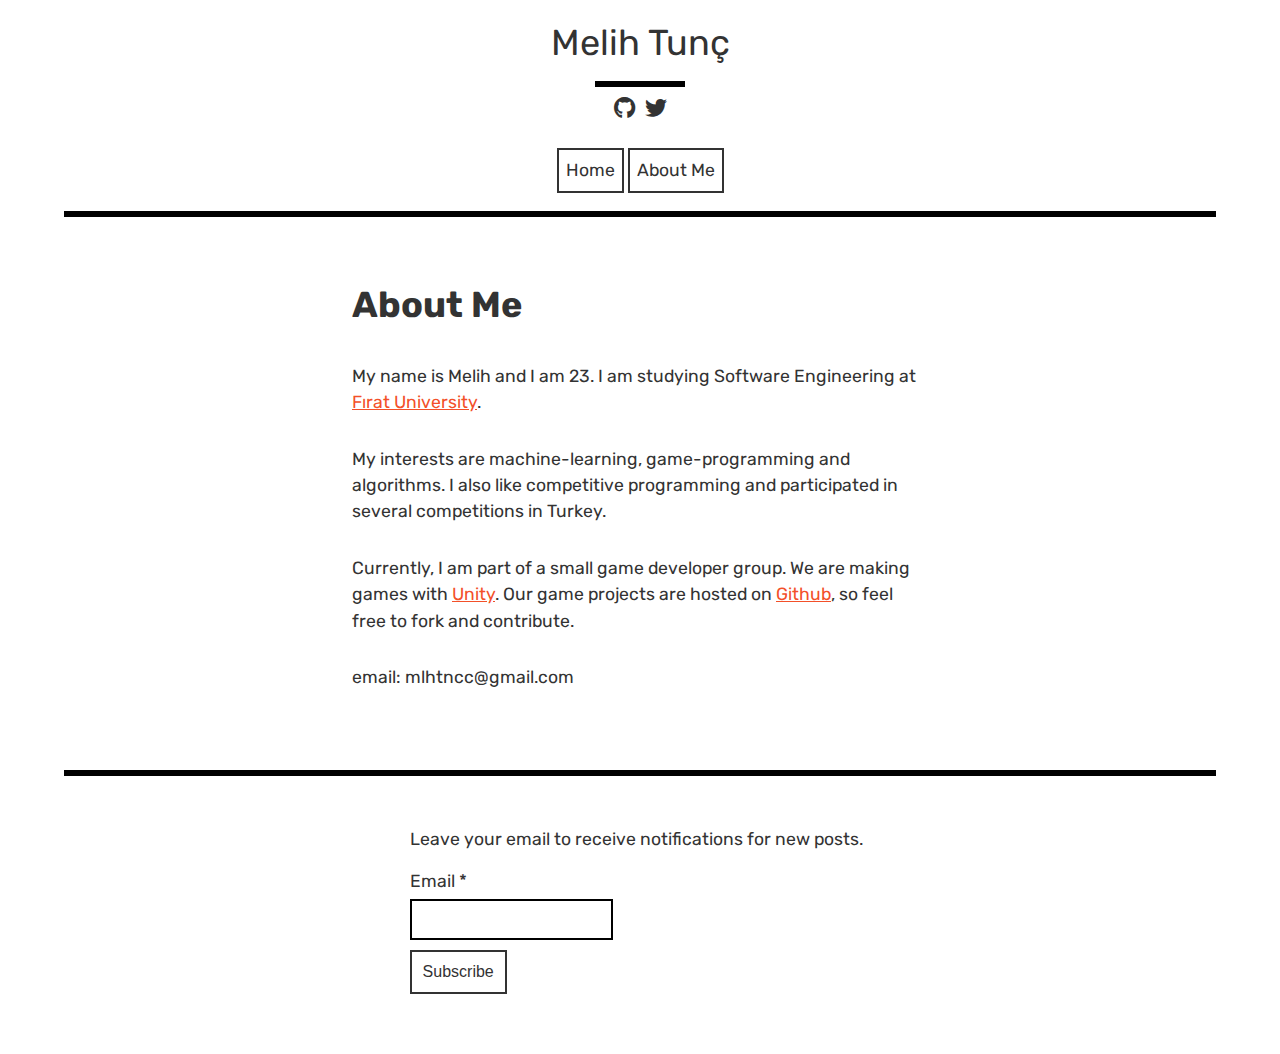
==== commit 56fa5af2: "Removed old domain, now it's just my name :D" ====
--- a/about-me.html
+++ b/about-me.html
@@ -9,10 +9,10 @@
       gtag('js', new Date());
       gtag('config', 'UA-121904692-1');
     </script>
-    
+
     <meta charset="utf-8">
     <meta name="viewport" content="width=device-width, initial-scale=1">
-    <title>About Me | No Brain Exception</title>
+    <title>About Me | Melih Tunç</title>
     <link rel="stylesheet" href="https://fonts.googleapis.com/css?family=Rubik:400">
     <link rel="stylesheet" href="/libraries/font-awesome/css/all.min.css">
     <link rel="stylesheet" href="/css/style.css">
@@ -22,7 +22,7 @@
     <header id="main-header">
       <div class="site-header">
         <h1 class="site-title">
-          <a href="/" class="header-link">No Brain Exception</a>
+          <a href="/" class="header-link">Melih Tunç</a>
         </h1>
         <div class="site-header-line"></div>
       </div>
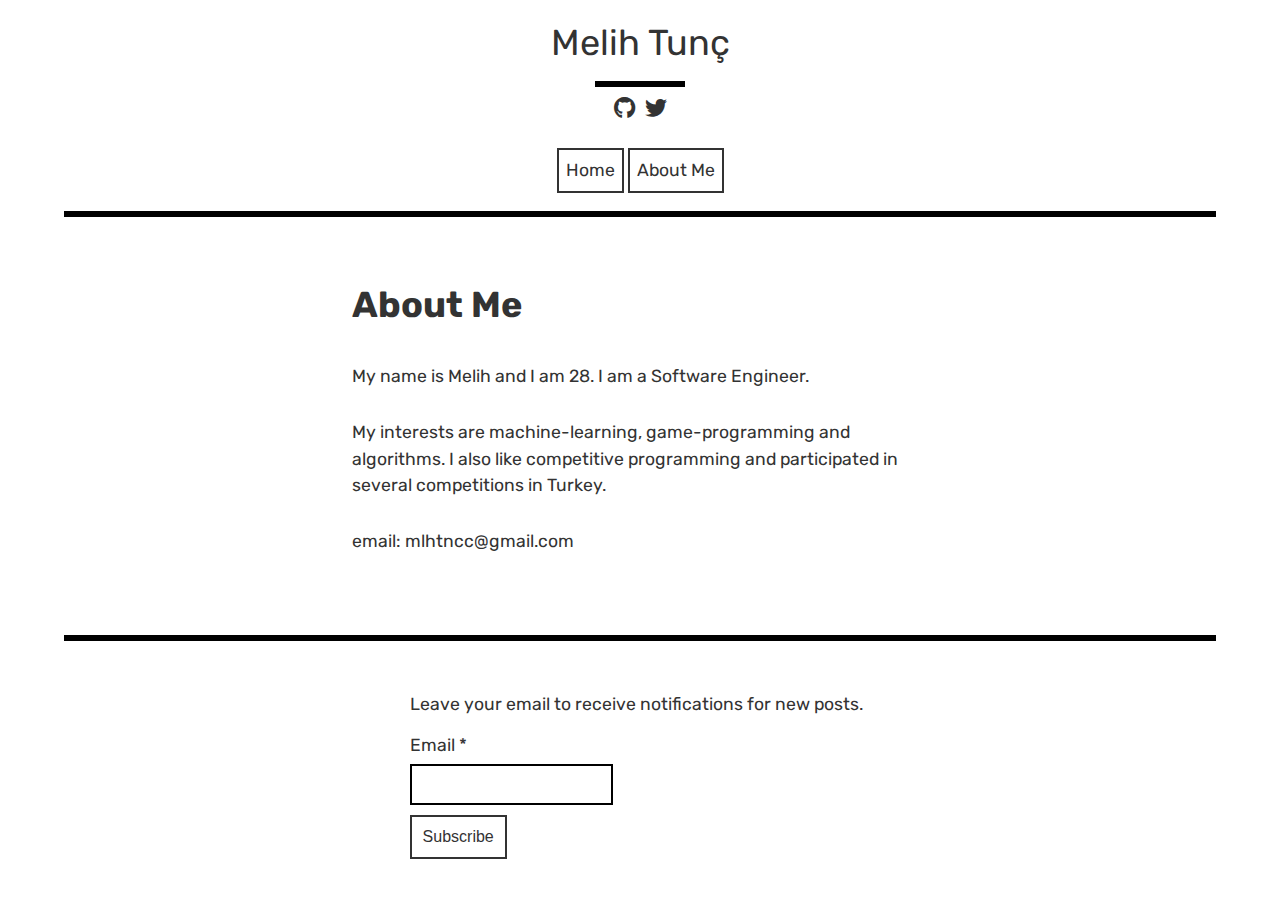
==== commit 2819db94: "Update about-me.html" ====
--- a/about-me.html
+++ b/about-me.html
@@ -2,12 +2,12 @@
 <html lang="en-US">
   <head>
     <!-- Global site tag (gtag.js) - Google Analytics -->
-    <script async src="https://www.googletagmanager.com/gtag/js?id=UA-121904692-1"></script>
+    <script async src="https://www.googletagmanager.com/gtag/js?id=UA-121904692-2"></script>
     <script>
       window.dataLayer = window.dataLayer || [];
       function gtag(){dataLayer.push(arguments);}
       gtag('js', new Date());
-      gtag('config', 'UA-121904692-1');
+      gtag('config', 'UA-121904692-2');
     </script>
 
     <meta charset="utf-8">
@@ -62,20 +62,12 @@
           <h1>About Me</h1>
         </header>
         <p>
-          My name is Melih and I am 23. I am studying Software Engineering
-          at <a href="http://www.firat.edu.tr/en" class="link">Fırat University</a>.
+          My name is Melih and I am 28. I am a Software Engineer.
         </p>
         <p>
           My interests are machine-learning, game-programming and algorithms.
           I also like competitive programming and participated in several
           competitions in Turkey.
-        </p>
-        <p>
-          Currently, I am part of a small game developer group. We are making
-          games with <a href="https://unity3d.com/" class="link">Unity</a>.
-          Our game projects are hosted on
-          <a href="https://github.com/hundredmsGames/" class="link">Github</a>,
-          so feel free to fork and contribute.
         </p>
         <p>
           email: mlhtncc@gmail.com
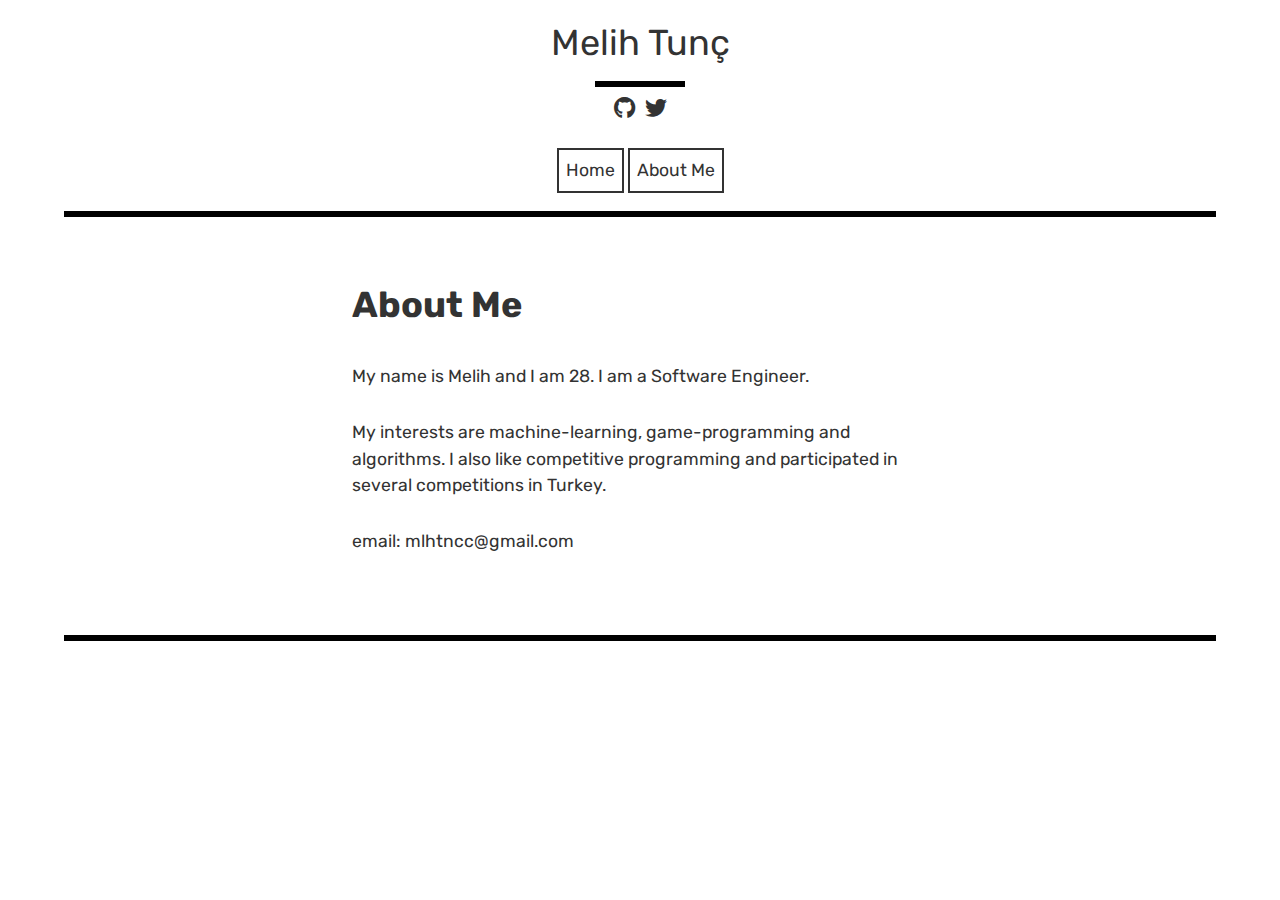
==== commit 2b6e104a: "Update about-me.html" ====
--- a/about-me.html
+++ b/about-me.html
@@ -74,21 +74,5 @@
         </p>
       </div>
     </section>
-
-    <!-- subscribe start-->
-    <section>
-      <form id="subscribe-form">
-        <div class="subscribe-caption">
-          <p>Leave your email to receive notifications for new posts.</p>
-        </div>
-        <div class="subscribe-content">
-          <label class="email-label">Email * </label>
-          <input type="email" name="email" value="">
-          <input class="btn subscribe-btn" type="button" name="subscribe-email"
-            value="Subscribe">
-        </div>
-      </form>
-    </section>
-    <!-- subscribe end -->
   </body>
 </html>
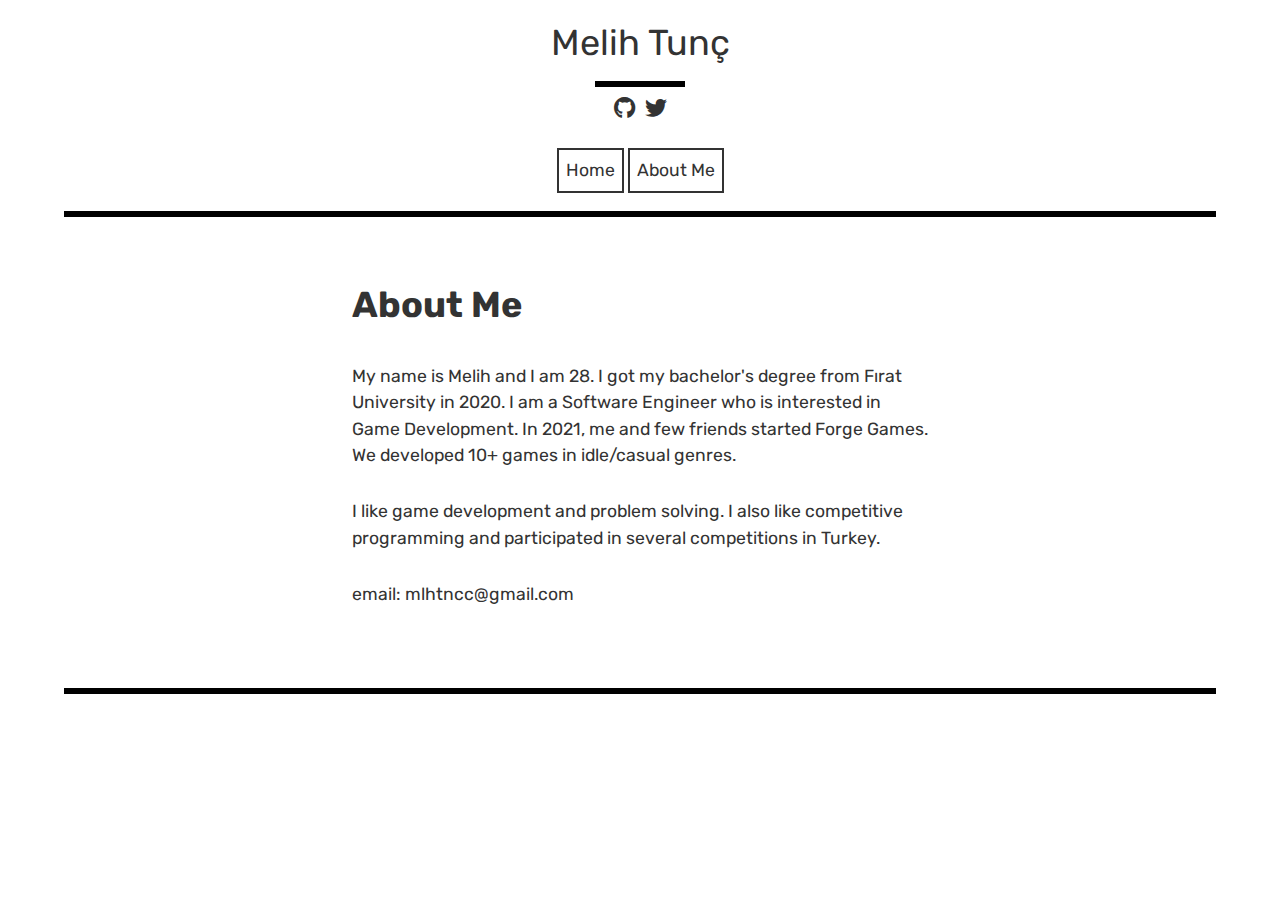
==== commit ec9c033d: "Update about-me.html" ====
--- a/about-me.html
+++ b/about-me.html
@@ -62,11 +62,11 @@
           <h1>About Me</h1>
         </header>
         <p>
-          My name is Melih and I am 28. I am a Software Engineer.
+          My name is Melih and I am 28. I got my bachelor's degree from Fırat University in 2020. I am a Software Engineer who is interested in Game Development.
+          In 2021, me and few friends started Forge Games. We developed 10+ games in idle/casual genres.
         </p>
         <p>
-          My interests are machine-learning, game-programming and algorithms.
-          I also like competitive programming and participated in several
+          I like game development and problem solving. I also like competitive programming and participated in several
           competitions in Turkey.
         </p>
         <p>
